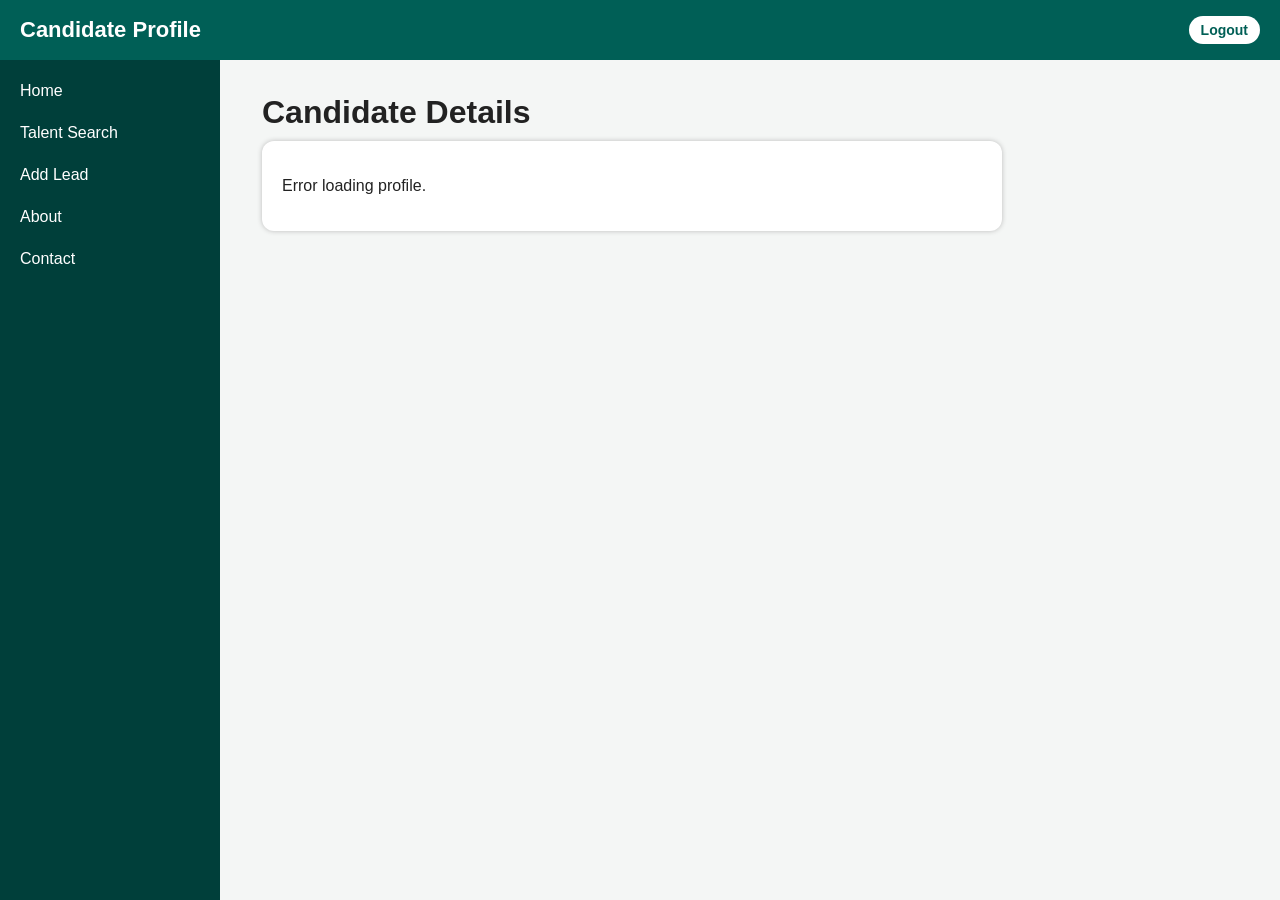
==== candidate_profile.html @ 13edcf0e "Add files via upload" ====
<!DOCTYPE html>
<html>
<head>
    <title>Candidate Profile - Acutec ATS</title>
    <link rel="stylesheet" href="style.css">
    <script src="script.js" defer></script>
</head>

<body>

    <!-- TOP BAR -->
    <div id="topBar">
        <div class="title">Candidate Profile</div>
        <button id="logoutBtn" onclick="window.location='login.html'">Logout</button>
    </div>

    <!-- SIDE NAV -->
    <div id="sideNav">
        <a href="home.html">Home</a>
        <a href="recruiting.html">Talent Search</a>
        <a href="add_lead.html">Add Lead</a>
        <a href="about.html">About</a>
        <a href="contact.html">Contact</a>
    </div>

    <!-- MAIN -->
    <div id="main">

        <h1>Candidate Details</h1>

        <div id="profileContainer">

            <!-- NAME -->
            <div class="profileRow">
                <label>Name</label>
                <input type="text" id="profileName">
            </div>

            <!-- PHONE -->
            <div class="profileRow">
                <label>Phone</label>
                <input type="text" id="profilePhone">
                <div>
                    <a id="profilePhoneLink" class="link" href="#">Call this number</a>
                </div>
            </div>

            <!-- EMAIL -->
            <div class="profileRow">
                <label>Email</label>
                <input type="email" id="profileEmail">
                <div>
                    <a id="profileEmailLink" class="link" href="#">Send Email</a>
                </div>
            </div>

            <!-- LOCATION -->
            <div class="profileRow">
                <label>Location</label>
                <input type="text" id="profileLocation">
            </div>

            <!-- STATUS -->
            <div class="profileRow">
                <label>Status</label>
                <select id="profileStatus">
                    <option>New</option>
                    <option>Attempted Contact</option>
                    <option>Contacted</option>
                    <option>Interview Scheduled</option>
                    <option>Interviewed</option>
                    <option>Hired</option>
                    <option>Closed</option>
                </select>
            </div>

            <!-- BUCKET -->
            <div class="profileRow">
                <label>Bucket</label>
                <select id="profileBucket">
                    <option>New Lead</option>
                    <option>Hot Lead</option>
                    <option>Contact Later</option>
                    <option>CNC</option>
                    <option>Quality</option>
                    <option>Skilled</option>
                    <option>Not Interested</option>
                </select>
            </div>

            <!-- NOTES -->
            <h3>Notes</h3>

            <div id="notesList"></div>

            <textarea id="newNoteText" placeholder="Add a new note..."></textarea>
            <button onclick="addNoteToProfile()">Add Note</button>

            <br><br>
            <button onclick="saveProfile()" style="width:100%;">Save Profile</button>

        </div>

    </div>

    <script>
        // Profile-specific helper to add notes
        function addNoteToProfile() {
            let id = parseInt(localStorage.getItem("currentProfile"));
            let txt = document.getElementById("newNoteText").value.trim();
            if (!txt) return;
            addNote(id, txt);
            document.getElementById("newNoteText").value = "";
        }

        // After DOM loaded, link phone + email click actions
        document.addEventListener("DOMContentLoaded", () => {
            let id = parseInt(localStorage.getItem("currentProfile"));
            let c = candidates.find(x => x.id === id);
            if (!c) return;

            document.getElementById("profilePhoneLink").href = "tel:" + c.phone.replace(/\D/g, "");
            document.getElementById("profileEmailLink").href = "mailto:" + c.email;
        });
    </script>

</body>
</html>
---- style.css ----
/* ===========================
   ACUTEC ATS - FULL STYLESHEET
   =========================== */

/* GLOBAL ------------------- */
body {
    margin: 0;
    padding: 0;
    background: #f4f6f5;
    font-family: Arial, Helvetica, sans-serif;
    color: #222;
}

h1, h2, h3 {
    margin: 10px 0;
    font-weight: 600;
}

a {
    color: #005f56;
    text-decoration: none;
}

a:hover {
    text-decoration: underline;
}

/* LAYOUT ------------------- */
#topBar {
    height: 60px;
    background: #005f56;
    color: white;
    display: flex;
    align-items: center;
    padding: 0 20px;
    font-size: 20px;
    justify-content: space-between;
}

#topBar .title {
    font-size: 22px;
    font-weight: bold;
}

#logoutBtn {
    background: white;
    color: #005f56;
    border: none;
    padding: 6px 12px;
    border-radius: 999px;
    cursor: pointer;
    font-weight: 600;
}
#logoutBtn:hover {
    background: #e3e3e3;
}

#sideNav {
    width: 220px;
    background: #003f3a;
    position: fixed;
    top: 60px;
    bottom: 0;
    color: white;
    padding-top: 10px;
}

#sideNav a {
    display: block;
    padding: 12px 20px;
    color: white;
    font-size: 16px;
}

#sideNav a:hover {
    background: #005f56;
}

#main {
    margin-left: 230px;
    padding: 24px 32px;
    max-width: 1200px;
}

/* DASHBOARD HEADER ------------------- */
.dashboardHeader {
    margin-bottom: 20px;
}

.dashboardHeader h1 {
    margin: 0 0 4px 0;
    font-size: 26px;
}

.dashboardDate {
    margin: 0;
    color: #666;
    font-size: 14px;
}

/* DASHBOARD GRID ------------------- */
.dashboardGrid {
    display: grid;
    grid-template-columns: 2fr 1.3fr;
    gap: 24px;
    align-items: flex-start;
}

/* Cards reuse .sectionBox styling */
.sectionBox {
    background: white;
    padding: 20px;
    box-shadow: 0 0 5px #ccc;
    border-radius: 12px;
    margin-bottom: 20px;
}

.card {
    border-radius: 16px;
    box-shadow: 0 10px 25px rgba(0,0,0,0.04);
}

.cardLarge {
    min-height: 260px;
}

.cardSubtitle {
    font-size: 14px;
    color: #666;
    margin: 0 0 12px 0;
}

/* BUTTONS ------------------- */
button {
    padding: 6px 14px;
    border: none;
    background: #005f56;
    color: white;
    border-radius: 999px;
    cursor: pointer;
    font-weight: 600;
    font-size: 14px;
}

button:hover {
    background: #00786d;
}

button.danger {
    background: #a83232;
}

button.danger:hover {
    background: #cc3a3a;
}

/* secondary (outline) button */
.secondaryBtn {
    background: #f4f6f5;
    color: #555;
    border: 1px solid #d3d7da;
    box-shadow: none;
}
.secondaryBtn:hover {
    background: #e9ecef;
}

/* small round buttons for month arrows */
button.circleBtn {
    width: 28px;
    height: 28px;
    padding: 0;
    border-radius: 50%;
    background: white;
    color: #555;
    border: 1px solid #d3d7da;
    box-shadow: none;
}

button.circleBtn:hover {
    background: #f2f4f5;
}

/* INPUTS ------------------- */
input[type="text"],
input[type="email"],
input[type="date"],
select,
textarea {
    width: 97%;
    padding: 7px;
    margin-top: 5px;
    border: 1px solid #d3d7da;
    border-radius: 8px;
    font-size: 14px;
}

textarea {
    height: 100px;
}

/* TODO ROW ------------------- */
.todoInputRow {
    display: flex;
    gap: 10px;
    margin-bottom: 10px;
}

.todoInputRow input {
    flex: 1;
    width: auto;
}

/* TABLE ------------------- */
table {
    width: 100%;
    border-collapse: collapse;
    background: white;
    box-shadow: 0 0 5px #ccc;
    border-radius: 8px;
    overflow: hidden;
}

th, td {
    padding: 10px;
    border-bottom: 1px solid #eee;
    text-align: left;
    font-size: 14px;
}

th {
    background: #e3efed;
    font-weight: bold;
    cursor: grab;
}

tr:hover {
    background: #f7f7f7;
}

.clickable {
    color: #005f56;
    cursor: pointer;
    font-weight: 600;
}

/* PROFILE PAGE ------------------- */
#profileContainer {
    background: white;
    padding: 20px;
    box-shadow: 0 0 5px #bbb;
    border-radius: 12px;
    width: 90%;
    max-width: 700px;
}

.profileRow {
    margin-bottom: 15px;
}

.noteItem {
    padding: 10px;
    background: #f1f8f7;
    border-left: 4px solid #005f56;
    margin-bottom: 10px;
    border-radius: 6px;
}

/* HOME DASHBOARD ITEMS ------------------- */
.calendarItem {
    padding: 8px 0;
    border-bottom: 1px solid #eee;
    display: flex;
    justify-content: space-between;
    font-size: 14px;
}

.calendarItem:last-child {
    border-bottom: none;
}

.calName {
    font-weight: bold;
    color: #005f56;
    cursor: pointer;
}

#todoList .todoItem {
    display: flex;
    align-items: center;
    padding: 8px 0;
    border-bottom: 1px solid #eee;
}

#todoList .todoItem:last-child {
    border-bottom: none;
}

#todoList .done {
    text-decoration: line-through;
    color: #777;
}

/* CALENDAR GRID ------------------- */
.calendarHeaderRow {
    display: flex;
    justify-content: space-between;
    align-items: flex-start;
    margin-bottom: 12px;
}

.monthNav {
    display: flex;
    align-items: center;
    gap: 8px;
    font-size: 14px;
    font-weight: 600;
    color: #333;
}

.calendarGrid {
    width: 100%;
}

.calendarTable {
    width: 100%;
    border-collapse: collapse;
    table-layout: fixed;
    font-size: 13px;
    text-align: center;
}

.calendarTable th {
    padding: 6px 0;
    border-bottom: none;
    background: transparent;
    color: #777;
    cursor: default;
}

.calendarTable td {
    height: 34px;
    padding: 2px;
    border-bottom: none;
    cursor: default;
}

.calendarTable td.empty {
    cursor: default;
}

.calendarDay {
    border-radius: 8px;
    cursor: pointer;
    border: 1px solid transparent;
}

.calendarDay:hover {
    background: #f2f4f5;
}

.calendarDay.selectedDay {
    border-color: #005f56;
    background: #e9f5f3;
    font-weight: 600;
}

.calendarDay.hasFollowup::after {
    content: "";
    display: inline-block;
    width: 5px;
    height: 5px;
    border-radius: 50%;
    background: #005f56;
    margin-left: 4px;
    vertical-align: middle;
}

/* FOLLOW-UP LIST BELOW CALENDAR */
.cardDivider {
    border: none;
    border-top: 1px solid #e5e5e5;
    margin: 16px 0;
}

.followupsHeader {
    font-size: 14px;
    font-weight: 600;
    margin-bottom: 6px;
}

/* SEARCH / TALENT PAGE ------------------- */
.searchCard {
    margin-bottom: 16px;
}

.searchHeaderRow {
    display: flex;
    justify-content: space-between;
    align-items: flex-start;
    gap: 16px;
    margin-bottom: 12px;
}

.searchHeaderRow h1 {
    margin: 0 0 4px 0;
}

.searchHeaderActions {
    display: flex;
    gap: 8px;
    align-items: center;
}

.searchBarRow {
    margin-bottom: 10px;
}

.searchBarRow input {
    width: 100%;
}

.filterRow {
    display: flex;
    flex-wrap: wrap;
    gap: 16px;
    align-items: flex-end;
}

.filterGroup {
    display: flex;
    flex-direction: column;
    font-size: 13px;
}

.filterGroup label {
    margin-bottom: 3px;
    color: #555;
}

.filterGroup select {
    width: 180px;
}

.filterCount {
    margin-left: auto;
    font-size: 13px;
    color: #555;
    align-items: center;
}

/* FORMS ------------------- */
.formBox {
    background: white;
    padding: 20px;
    width: 420px;
    box-shadow: 0 0 5px #ccc;
    border-radius: 12px;
}

.formRow {
    margin-bottom: 12px;
}

/* LINKS ------------------- */
.link {
    color: #005f56;
    text-decoration: none;
    font-weight: 600;
}

.link:hover {
    text-decoration: underline;
}

/* RECRUITING PAGE ------------------- */
#bulkActions {
    margin-bottom: 15px;
    padding: 10px;
    background: white;
    box-shadow: 0 0 5px #ccc;
    border-radius: 8px;
}

#bulkActions select {
    width: auto;
}

/* RESPONSIVE ------------------- */
@media (max-width: 1000px) {
    #main {
        margin-left: 0;
        padding: 16px;
    }

    #sideNav {
        position: static;
        width: 100%;
        display: flex;
        flex-direction: row;
    }

    #sideNav a {
        flex: 1;
        text-align: center;
        border-right: 1px solid rgba(255,255,255,0.15);
    }

    .dashboardGrid {
        grid-template-columns: 1fr;
    }

    .formBox {
        width: 100%;
    }

    #profileContainer {
        width: 100%;
    }

    .searchHeaderRow {
        flex-direction: column;
        align-items: flex-start;
    }

    .filterGroup select {
        width: 150px;
    }
}
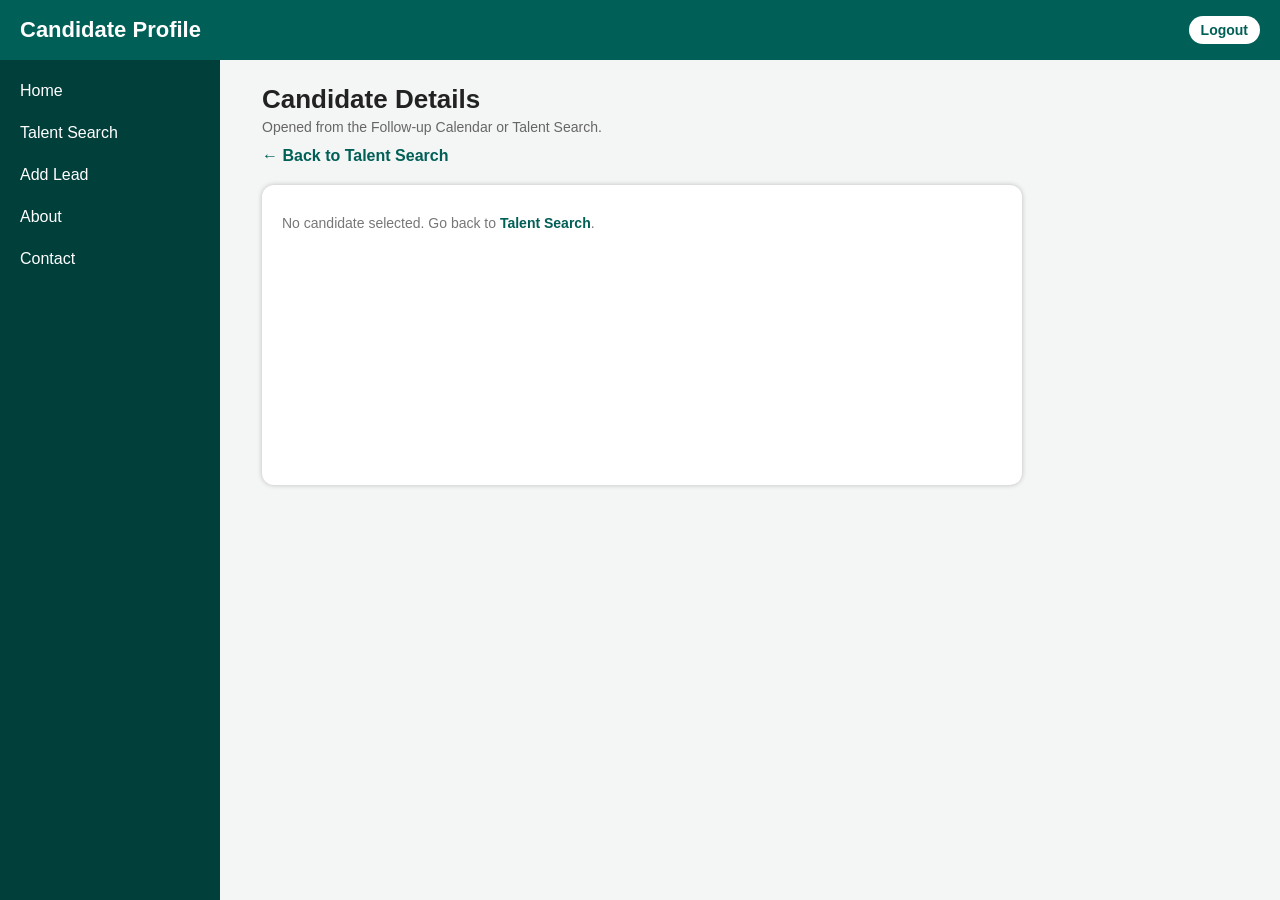
==== commit 51944090: "Link dashboard follow-ups to candidate profiles Highlights calendar days with follow-ups, displays f" ====
--- a/candidate_profile.html
+++ b/candidate_profile.html
@@ -1,128 +1,122 @@
-<!DOCTYPE html>
-<html>
-<head>
-    <title>Candidate Profile - Acutec ATS</title>
-    <link rel="stylesheet" href="style.css">
-    <script src="script.js" defer></script>
-</head>
-
-<body>
-
-    <!-- TOP BAR -->
-    <div id="topBar">
-        <div class="title">Candidate Profile</div>
-        <button id="logoutBtn" onclick="window.location='login.html'">Logout</button>
-    </div>
-
-    <!-- SIDE NAV -->
-    <div id="sideNav">
-        <a href="home.html">Home</a>
-        <a href="recruiting.html">Talent Search</a>
-        <a href="add_lead.html">Add Lead</a>
-        <a href="about.html">About</a>
-        <a href="contact.html">Contact</a>
-    </div>
-
-    <!-- MAIN -->
-    <div id="main">
-
-        <h1>Candidate Details</h1>
-
-        <div id="profileContainer">
-
-            <!-- NAME -->
-            <div class="profileRow">
-                <label>Name</label>
-                <input type="text" id="profileName">
-            </div>
-
-            <!-- PHONE -->
-            <div class="profileRow">
-                <label>Phone</label>
-                <input type="text" id="profilePhone">
-                <div>
-                    <a id="profilePhoneLink" class="link" href="#">Call this number</a>
-                </div>
-            </div>
-
-            <!-- EMAIL -->
-            <div class="profileRow">
-                <label>Email</label>
-                <input type="email" id="profileEmail">
-                <div>
-                    <a id="profileEmailLink" class="link" href="#">Send Email</a>
-                </div>
-            </div>
-
-            <!-- LOCATION -->
-            <div class="profileRow">
-                <label>Location</label>
-                <input type="text" id="profileLocation">
-            </div>
-
-            <!-- STATUS -->
-            <div class="profileRow">
-                <label>Status</label>
-                <select id="profileStatus">
-                    <option>New</option>
-                    <option>Attempted Contact</option>
-                    <option>Contacted</option>
-                    <option>Interview Scheduled</option>
-                    <option>Interviewed</option>
-                    <option>Hired</option>
-                    <option>Closed</option>
-                </select>
-            </div>
-
-            <!-- BUCKET -->
-            <div class="profileRow">
-                <label>Bucket</label>
-                <select id="profileBucket">
-                    <option>New Lead</option>
-                    <option>Hot Lead</option>
-                    <option>Contact Later</option>
-                    <option>CNC</option>
-                    <option>Quality</option>
-                    <option>Skilled</option>
-                    <option>Not Interested</option>
-                </select>
-            </div>
-
-            <!-- NOTES -->
-            <h3>Notes</h3>
-
-            <div id="notesList"></div>
-
-            <textarea id="newNoteText" placeholder="Add a new note..."></textarea>
-            <button onclick="addNoteToProfile()">Add Note</button>
-
-            <br><br>
-            <button onclick="saveProfile()" style="width:100%;">Save Profile</button>
-
-        </div>
-
-    </div>
-
-    <script>
-        // Profile-specific helper to add notes
-        function addNoteToProfile() {
-            let id = parseInt(localStorage.getItem("currentProfile"));
-            let txt = document.getElementById("newNoteText").value.trim();
-            if (!txt) return;
-            addNote(id, txt);
-            document.getElementById("newNoteText").value = "";
-        }
-
-        // After DOM loaded, link phone + email click actions
-        document.addEventListener("DOMContentLoaded", () => {
-            let id = parseInt(localStorage.getItem("currentProfile"));
-            let c = candidates.find(x => x.id === id);
-            if (!c) return;
-
-            document.getElementById("profilePhoneLink").href = "tel:" + c.phone.replace(/\D/g, "");
-            document.getElementById("profileEmailLink").href = "mailto:" + c.email;
-        });
-    </script>
-
-</body>
-</html>
+<!DOCTYPE html>
+<html lang="en">
+
+<head>
+    <meta charset="UTF-8">
+    <meta name="viewport" content="width=device-width, initial-scale=1.0">
+    <title>Candidate Profile - Acutec ATS</title>
+    <link rel="stylesheet" href="style.css">
+    <script src="script.js" defer></script>
+</head>
+
+<body>
+
+    <!-- TOP BAR -->
+    <div id="topBar">
+        <div class="title">Candidate Profile</div>
+        <button id="logoutBtn" onclick="window.location='login.html'">Logout</button>
+    </div>
+
+    <!-- SIDE NAV -->
+    <div id="sideNav">
+        <a href="home.html">Home</a>
+        <a href="recruiting.html">Talent Search</a>
+        <a href="add_lead.html">Add Lead</a>
+        <a href="about.html">About</a>
+        <a href="contact.html">Contact</a>
+    </div>
+
+    <!-- MAIN -->
+    <div id="main">
+
+        <div class="dashboardHeader">
+            <div>
+                <h1>Candidate Details</h1>
+                <p class="cardSubtitle">Opened from the Follow-up Calendar or Talent Search.</p>
+            </div>
+            <div>
+                <a class="link" href="recruiting.html">&larr; Back to Talent Search</a>
+            </div>
+        </div>
+
+        <div id="profileContainer" class="sectionBox card cardLarge" style="max-width: 720px;">
+
+            <!-- NAME -->
+            <div class="profileRow">
+                <label>Name</label>
+                <input type="text" id="profileName" readonly>
+                <div class="helpText">Name is managed in the lead record.</div>
+            </div>
+
+            <!-- PHONE -->
+            <div class="profileRow">
+                <label>Phone</label>
+                <input type="text" id="profilePhone" readonly>
+                <div>
+                    <a id="profilePhoneLink" class="link" href="#">Call this number</a>
+                </div>
+            </div>
+
+            <!-- EMAIL -->
+            <div class="profileRow">
+                <label>Email</label>
+                <input type="email" id="profileEmail" readonly>
+                <div>
+                    <a id="profileEmailLink" class="link" href="#">Send Email</a>
+                </div>
+            </div>
+
+            <!-- LOCATION -->
+            <div class="profileRow">
+                <label>Location</label>
+                <input type="text" id="profileLocation" placeholder="City, State">
+            </div>
+
+            <!-- FOLLOW-UP -->
+            <div class="profileRow">
+                <label>Follow-up Date</label>
+                <input type="date" id="profileFollowUp">
+            </div>
+
+            <!-- STATUS -->
+            <div class="profileRow">
+                <label>Status</label>
+                <select id="profileStatus">
+                    <option>New</option>
+                    <option>Attempted Contact</option>
+                    <option>Contacted</option>
+                    <option>Interview Scheduled</option>
+                    <option>Interviewed</option>
+                    <option>Hired</option>
+                    <option>Closed</option>
+                </select>
+            </div>
+
+            <!-- BUCKET -->
+            <div class="profileRow">
+                <label>Bucket</label>
+                <select id="profileBucket">
+                    <option>New Lead</option>
+                    <option>Hot Lead</option>
+                    <option>Contact Later</option>
+                    <option>CNC</option>
+                    <option>Quality</option>
+                    <option>Skilled</option>
+                    <option>Not Interested</option>
+                </select>
+            </div>
+
+            <!-- NOTES -->
+            <h3 style="margin-top: 18px;">Notes</h3>
+            <textarea id="profileNotes" placeholder="Add notes about this candidate..."></textarea>
+
+            <br>
+            <button id="saveProfileBtn" style="width:100%;">Save Profile</button>
+
+        </div>
+
+    </div>
+
+</body>
+
+</html>
--- a/style.css
+++ b/style.css
@@ -527,3 +527,153 @@
         width: 150px;
     }
 }
+/* ===========================
+   PATCH: Calendar + Followups + Todos
+   (Matches script.js class names)
+   Paste at END of style.css
+   =========================== */
+
+   .calendarGrid {
+    display: grid;
+    grid-template-columns: repeat(7, 1fr);
+    gap: 8px;
+    width: 100%;
+    margin-top: 8px;
+}
+
+.calendarDayHeader {
+    font-size: 12px;
+    color: #777;
+    text-align: center;
+    padding: 6px 0;
+    font-weight: 600;
+}
+
+.calendarCell {
+    background: #fff;
+    border: 1px solid #e6eaea;
+    border-radius: 12px;
+    min-height: 56px;
+    padding: 8px;
+    cursor: pointer;
+    transition: background 0.15s ease;
+}
+
+.calendarCell:hover {
+    background: #f2f4f5;
+}
+
+/* Subtle highlight for days that have follow-ups */
+.calendarCell.hasFollowups {
+    border-color: #005f56;
+    box-shadow: 0 0 0 2px rgba(0, 95, 86, 0.08);
+}
+
+.calendarBlank {
+    background: transparent;
+    border: none;
+    cursor: default;
+}
+
+.calendarCell.today {
+    border-color: #005f56;
+    background: #e9f5f3;
+}
+
+.calendarCellTop {
+    display: flex;
+    justify-content: space-between;
+    align-items: center;
+}
+
+.calendarDayNumber {
+    font-weight: 700;
+    font-size: 13px;
+    color: #222;
+}
+
+.calendarDot {
+    width: 8px;
+    height: 8px;
+    border-radius: 50%;
+    background: transparent;
+}
+
+.calendarDot.hasFollowups {
+    background: #005f56;
+}
+
+/* Followups list */
+.followupRow {
+    display: flex;
+    justify-content: space-between;
+    align-items: center;
+    padding: 10px 0;
+    border-bottom: 1px solid #eee;
+    font-size: 14px;
+}
+
+.followupRow:last-child {
+    border-bottom: none;
+}
+
+.followupName {
+    font-weight: 700;
+    color: #005f56;
+}
+
+/* Utility */
+.helpText {
+    font-size: 12px;
+    color: #666;
+    margin-top: 6px;
+}
+
+.link.disabled {
+    pointer-events: none;
+    opacity: 0.6;
+}
+
+.followupMeta {
+    font-size: 13px;
+    color: #555;
+}
+
+.emptyState {
+    padding: 10px 0;
+    color: #777;
+    font-size: 14px;
+}
+
+/* Todos */
+.todoRow {
+    display: flex;
+    justify-content: space-between;
+    align-items: center;
+    padding: 10px 0;
+    border-bottom: 1px solid #eee;
+}
+
+.todoRow:last-child {
+    border-bottom: none;
+}
+
+.todoLeft {
+    display: flex;
+    align-items: center;
+    gap: 10px;
+    font-size: 14px;
+}
+
+.todoDone {
+    text-decoration: line-through;
+    color: #777;
+}
+
+.todoDelete {
+    background: #a83232;
+}
+
+.todoDelete:hover {
+    background: #cc3a3a;
+}
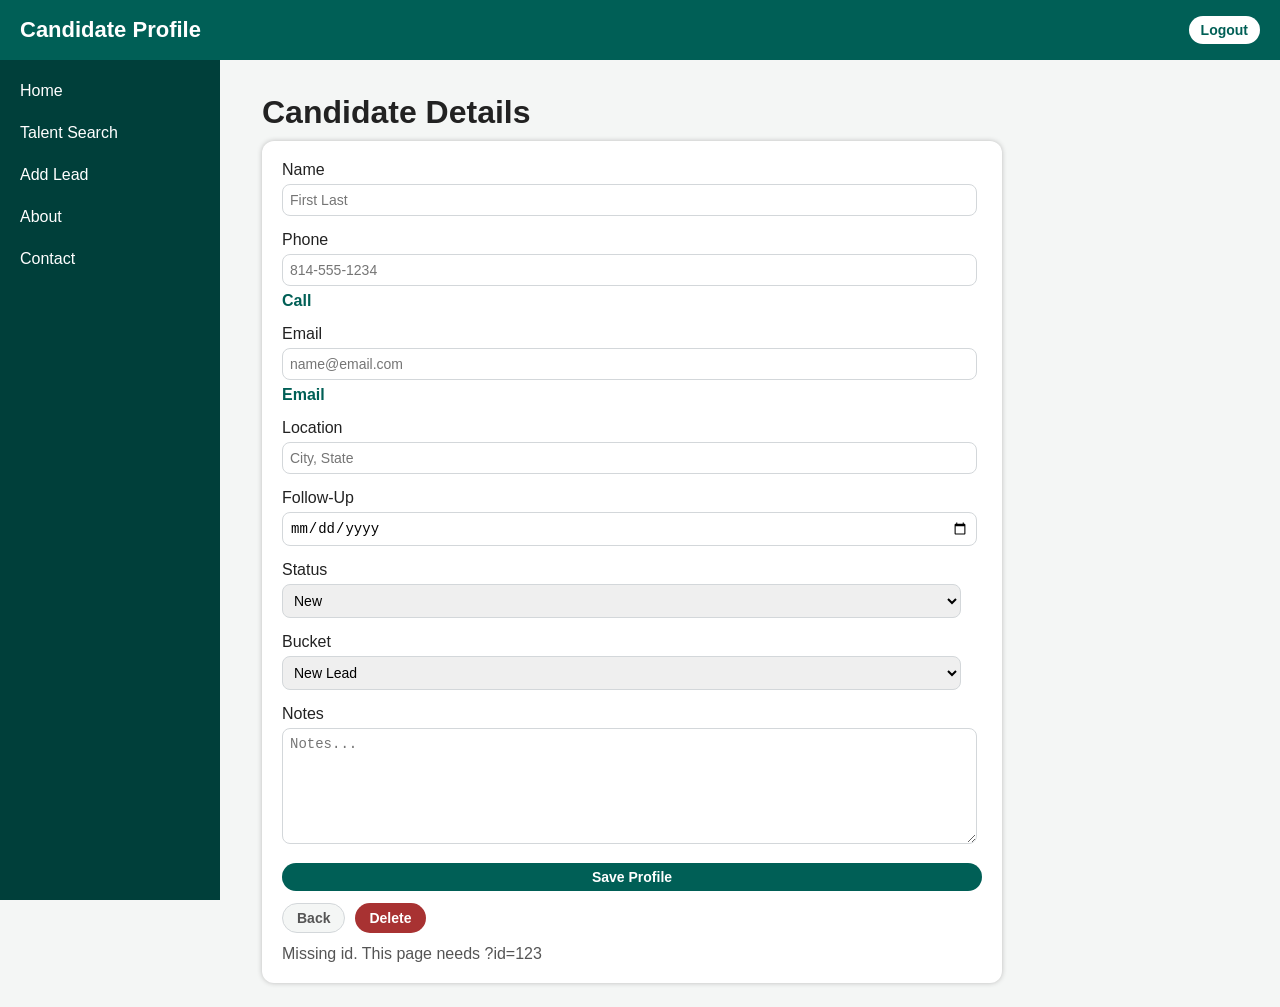
==== commit c9a8687d: "Update candidate_profile.html" ====
--- a/candidate_profile.html
+++ b/candidate_profile.html
@@ -1,122 +1,278 @@
 <!DOCTYPE html>
-<html lang="en">
-
+<html>
 <head>
-    <meta charset="UTF-8">
-    <meta name="viewport" content="width=device-width, initial-scale=1.0">
-    <title>Candidate Profile - Acutec ATS</title>
-    <link rel="stylesheet" href="style.css">
-    <script src="script.js" defer></script>
+  <title>Candidate Profile - Acutec ATS</title>
+  <meta name="viewport" content="width=device-width, initial-scale=1" />
+  <link rel="stylesheet" href="style.css">
 </head>
 
 <body>
 
-    <!-- TOP BAR -->
-    <div id="topBar">
-        <div class="title">Candidate Profile</div>
-        <button id="logoutBtn" onclick="window.location='login.html'">Logout</button>
+  <!-- TOP BAR -->
+  <div id="topBar">
+    <div class="title">Candidate Profile</div>
+    <button id="logoutBtn" onclick="window.location='login.html'">Logout</button>
+  </div>
+
+  <!-- SIDE NAV -->
+  <div id="sideNav">
+    <a href="home.html">Home</a>
+    <a href="recruiting.html">Talent Search</a>
+    <a href="add_lead.html">Add Lead</a>
+    <a href="about.html">About</a>
+    <a href="contact.html">Contact</a>
+  </div>
+
+  <!-- MAIN -->
+  <div id="main">
+    <h1>Candidate Details</h1>
+
+    <div id="profileContainer">
+
+      <div class="profileRow">
+        <label>Name</label>
+        <input type="text" id="profileName" placeholder="First Last">
+      </div>
+
+      <div class="profileRow">
+        <label>Phone</label>
+        <input type="text" id="profilePhone" placeholder="814-555-1234">
+        <div style="margin-top:6px;">
+          <a id="profilePhoneLink" class="link" href="#" onclick="return false;">Call</a>
+        </div>
+      </div>
+
+      <div class="profileRow">
+        <label>Email</label>
+        <input type="email" id="profileEmail" placeholder="name@email.com">
+        <div style="margin-top:6px;">
+          <a id="profileEmailLink" class="link" href="#" onclick="return false;">Email</a>
+        </div>
+      </div>
+
+      <div class="profileRow">
+        <label>Location</label>
+        <input type="text" id="profileLocation" placeholder="City, State">
+      </div>
+
+      <div class="profileRow">
+        <label>Follow-Up</label>
+        <input type="date" id="profileFollowUp">
+      </div>
+
+      <div class="profileRow">
+        <label>Status</label>
+        <select id="profileStatus">
+          <option>New</option>
+          <option>Attempted Contact</option>
+          <option>Contacted</option>
+          <option>Interview Scheduled</option>
+          <option>Interviewed</option>
+          <option>Hired</option>
+          <option>Closed</option>
+        </select>
+      </div>
+
+      <div class="profileRow">
+        <label>Bucket</label>
+        <select id="profileBucket">
+          <option>New Lead</option>
+          <option>Hot Lead</option>
+          <option>Contact Later</option>
+          <option>CNC</option>
+          <option>Quality</option>
+          <option>Skilled</option>
+          <option>Not Interested</option>
+        </select>
+      </div>
+
+      <div class="profileRow">
+        <label>Notes</label>
+        <textarea id="profileNotes" placeholder="Notes..."></textarea>
+      </div>
+
+      <button onclick="saveProfile()" style="width:100%;">Save Profile</button>
+
+      <div style="margin-top:12px; display:flex; gap:10px;">
+        <button class="secondaryBtn" onclick="goBack()">Back</button>
+        <button class="danger" onclick="deleteThisLead()">Delete</button>
+      </div>
+
+      <div id="statusMsg" style="margin-top:12px; color:#555;"></div>
+
     </div>
-
-    <!-- SIDE NAV -->
-    <div id="sideNav">
-        <a href="home.html">Home</a>
-        <a href="recruiting.html">Talent Search</a>
-        <a href="add_lead.html">Add Lead</a>
-        <a href="about.html">About</a>
-        <a href="contact.html">Contact</a>
-    </div>
-
-    <!-- MAIN -->
-    <div id="main">
-
-        <div class="dashboardHeader">
-            <div>
-                <h1>Candidate Details</h1>
-                <p class="cardSubtitle">Opened from the Follow-up Calendar or Talent Search.</p>
-            </div>
-            <div>
-                <a class="link" href="recruiting.html">&larr; Back to Talent Search</a>
-            </div>
-        </div>
-
-        <div id="profileContainer" class="sectionBox card cardLarge" style="max-width: 720px;">
-
-            <!-- NAME -->
-            <div class="profileRow">
-                <label>Name</label>
-                <input type="text" id="profileName" readonly>
-                <div class="helpText">Name is managed in the lead record.</div>
-            </div>
-
-            <!-- PHONE -->
-            <div class="profileRow">
-                <label>Phone</label>
-                <input type="text" id="profilePhone" readonly>
-                <div>
-                    <a id="profilePhoneLink" class="link" href="#">Call this number</a>
-                </div>
-            </div>
-
-            <!-- EMAIL -->
-            <div class="profileRow">
-                <label>Email</label>
-                <input type="email" id="profileEmail" readonly>
-                <div>
-                    <a id="profileEmailLink" class="link" href="#">Send Email</a>
-                </div>
-            </div>
-
-            <!-- LOCATION -->
-            <div class="profileRow">
-                <label>Location</label>
-                <input type="text" id="profileLocation" placeholder="City, State">
-            </div>
-
-            <!-- FOLLOW-UP -->
-            <div class="profileRow">
-                <label>Follow-up Date</label>
-                <input type="date" id="profileFollowUp">
-            </div>
-
-            <!-- STATUS -->
-            <div class="profileRow">
-                <label>Status</label>
-                <select id="profileStatus">
-                    <option>New</option>
-                    <option>Attempted Contact</option>
-                    <option>Contacted</option>
-                    <option>Interview Scheduled</option>
-                    <option>Interviewed</option>
-                    <option>Hired</option>
-                    <option>Closed</option>
-                </select>
-            </div>
-
-            <!-- BUCKET -->
-            <div class="profileRow">
-                <label>Bucket</label>
-                <select id="profileBucket">
-                    <option>New Lead</option>
-                    <option>Hot Lead</option>
-                    <option>Contact Later</option>
-                    <option>CNC</option>
-                    <option>Quality</option>
-                    <option>Skilled</option>
-                    <option>Not Interested</option>
-                </select>
-            </div>
-
-            <!-- NOTES -->
-            <h3 style="margin-top: 18px;">Notes</h3>
-            <textarea id="profileNotes" placeholder="Add notes about this candidate..."></textarea>
-
-            <br>
-            <button id="saveProfileBtn" style="width:100%;">Save Profile</button>
-
-        </div>
-
-    </div>
+  </div>
+
+<script>
+  const API = {
+    getLeads: "api/get_leads.php",
+    updateLead: "api/update_lead.php",
+    deleteLead: "api/delete_lead.php"
+  };
+
+  function getIdFromUrl() {
+    const params = new URLSearchParams(window.location.search);
+    return Number(params.get("id") || 0);
+  }
+
+  function setMsg(msg) {
+    const el = document.getElementById("statusMsg");
+    if (el) el.textContent = msg || "";
+  }
+
+  function safeNameSplit(full) {
+    const s = String(full || "").trim();
+    if (!s) return { first_name: "", last_name: "" };
+    const parts = s.split(/\s+/);
+    if (parts.length === 1) return { first_name: parts[0], last_name: "" };
+    return { first_name: parts[0], last_name: parts.slice(1).join(" ") };
+  }
+
+  async function fetchLeads() {
+    const res = await fetch(API.getLeads, { cache: "no-store" });
+    const data = await res.json();
+    return data;
+  }
+
+  function updateClickableLinks(phone, email) {
+    const phoneLink = document.getElementById("profilePhoneLink");
+    const emailLink = document.getElementById("profileEmailLink");
+
+    const digits = String(phone || "").replace(/\D/g, "");
+
+    if (phoneLink) {
+      phoneLink.href = digits ? ("tel:" + digits) : "#";
+      phoneLink.textContent = digits ? "Call" : "No phone";
+      phoneLink.onclick = digits ? null : (e) => e.preventDefault();
+    }
+
+    if (emailLink) {
+      emailLink.href = email ? ("mailto:" + email) : "#";
+      emailLink.textContent = email ? "Email" : "No email";
+      emailLink.onclick = email ? null : (e) => e.preventDefault();
+    }
+  }
+
+  async function loadProfile() {
+    const id = getIdFromUrl();
+    if (!id) {
+      setMsg("Missing id. This page needs ?id=123");
+      return;
+    }
+
+    try {
+      const data = await fetchLeads();
+      if (data.status !== "success") {
+        setMsg("Could not load candidate.");
+        return;
+      }
+
+      const lead = (data.leads || []).find(l => Number(l.id) === Number(id));
+      if (!lead) {
+        setMsg("Candidate not found.");
+        return;
+      }
+
+      const fullName = `${lead.first_name || ""} ${lead.last_name || ""}`.trim();
+
+      document.getElementById("profileName").value = fullName;
+      document.getElementById("profilePhone").value = lead.phone || "";
+      document.getElementById("profileEmail").value = lead.email || "";
+      document.getElementById("profileLocation").value = lead.location || "";
+      document.getElementById("profileFollowUp").value = lead.follow_up || "";
+      document.getElementById("profileStatus").value = lead.status || "New";
+      document.getElementById("profileBucket").value = lead.bucket || "New Lead";
+      document.getElementById("profileNotes").value = lead.notes || "";
+
+      updateClickableLinks(lead.phone, lead.email);
+      setMsg("");
+
+    } catch (err) {
+      setMsg("Error loading candidate: " + err.message);
+    }
+  }
+
+  async function saveProfile() {
+    const id = getIdFromUrl();
+    if (!id) return;
+
+    const name = document.getElementById("profileName").value.trim();
+    const { first_name, last_name } = safeNameSplit(name);
+
+    const payload = {
+      id,
+      first_name,
+      last_name,
+      phone: document.getElementById("profilePhone").value.trim(),
+      email: document.getElementById("profileEmail").value.trim(),
+      location: document.getElementById("profileLocation").value.trim(),
+      follow_up: document.getElementById("profileFollowUp").value,
+      status: document.getElementById("profileStatus").value,
+      bucket: document.getElementById("profileBucket").value,
+      notes: document.getElementById("profileNotes").value.trim()
+    };
+
+    try {
+      const res = await fetch(API.updateLead, {
+        method: "POST",
+        headers: { "Content-Type": "application/json" },
+        body: JSON.stringify(payload)
+      });
+
+      const data = await res.json();
+      if (data.status !== "success") {
+        setMsg("Save failed: " + (data.message || "Unknown error"));
+        return;
+      }
+
+      updateClickableLinks(payload.phone, payload.email);
+      setMsg("Saved.");
+
+    } catch (err) {
+      setMsg("Save failed: " + err.message);
+    }
+  }
+
+  async function deleteThisLead() {
+    const id = getIdFromUrl();
+    if (!id) return;
+
+    if (!confirm("Delete this candidate?")) return;
+
+    try {
+      const res = await fetch(API.deleteLead, {
+        method: "POST",
+        headers: { "Content-Type": "application/json" },
+        body: JSON.stringify({ id })
+      });
+
+      const data = await res.json();
+      if (data.status !== "success") {
+        setMsg("Delete failed: " + (data.message || "Unknown error"));
+        return;
+      }
+
+      window.location = "recruiting.html";
+    } catch (err) {
+      setMsg("Delete failed: " + err.message);
+    }
+  }
+
+  function goBack() {
+    window.history.back();
+  }
+
+  document.addEventListener("DOMContentLoaded", () => {
+    loadProfile();
+
+    document.getElementById("profilePhone").addEventListener("input", (e) => {
+      updateClickableLinks(e.target.value, document.getElementById("profileEmail").value);
+    });
+    document.getElementById("profileEmail").addEventListener("input", (e) => {
+      updateClickableLinks(document.getElementById("profilePhone").value, e.target.value);
+    });
+  });
+</script>
 
 </body>
-
 </html>
